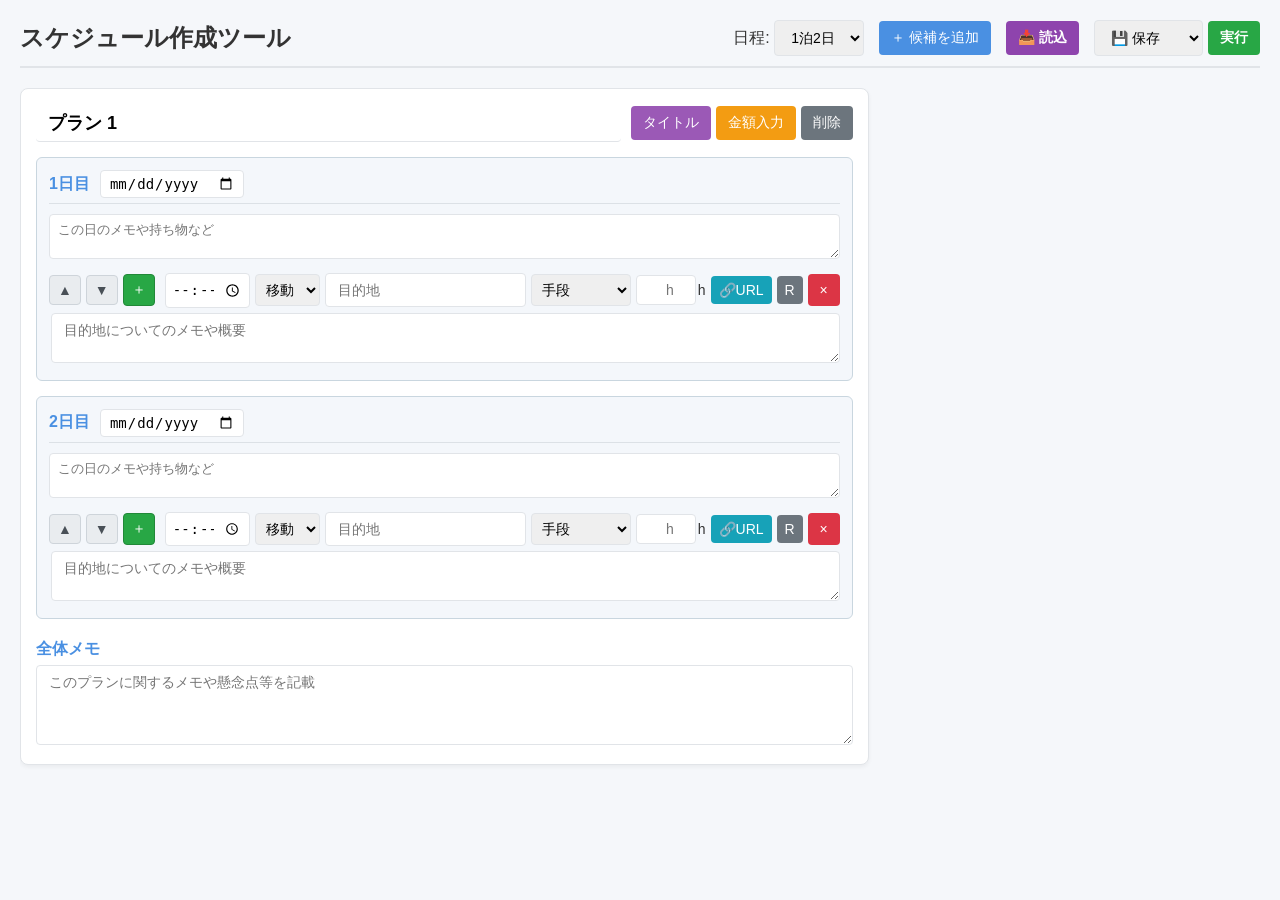
==== 予定作成ツールフォルダ/予定作成ツール.html @ b932021a "初版作成 初版作成" ====
<!DOCTYPE html>
<html lang="ja">
<head>
    <meta charset="UTF-8">
    <meta name="viewport" content="width=device-width, initial-scale=1.0, maximum-scale=1.0, user-scalable=no">
    <title>スケジュール作成ツール</title>
    <link rel="stylesheet" href="./css/style.css">
</head>
<body>

    <div class="header">
        <h2>スケジュール作成ツール</h2>
        <div class="controls">
            <label>
                日程: 
                <select id="durationSelect" onchange="handleDurationSelect()">
                    <option value="1">日帰り</option>
                    <option value="2" selected>1泊2日</option>
                    <option value="3">2泊3日</option>
                    <option value="other">その他</option>
                </select>
            </label>
            
            <span id="customDuration">
                <select id="customNights" onchange="updateCustomDaysOptions()"></select> 泊
                <select id="customDays" onchange="updateDuration()"></select> 日
            </span>

            <button onclick="addCandidate()">＋ 候補を追加</button>
            <button class="btn-import" onclick="openImportModal()">📥 読込</button>
            
            <div class="export-group">
                <select id="exportAction">
                    <option value="download">💾 保存</option>
                    <option value="copy">📋 コピー</option>
                </select>
                <button class="btn-save" onclick="executeExport()">実行</button>
            </div>
        </div>
    </div>

    <div class="candidates-container" id="candidatesContainer"></div>

    <div class="modal-overlay" id="importModal">
        <div class="modal-content">
            <h3 style="margin: 0;">テキストから復元</h3>
            <p style="margin: 0; font-size: 13px; color: #666;">コピーしたテキストデータを貼り付けてください。現在の入力内容は上書きされます。</p>
            <textarea id="importText" placeholder="【プラン名 N泊M日】..."></textarea>
            <div class="modal-actions">
                <button class="btn-secondary" onclick="closeImportModal()">キャンセル</button>
                <button class="btn-import" onclick="executeImport()">復元する</button>
            </div>
        </div>
    </div>

    <script src="./js/app.js"></script>
</body>
</html>
---- 予定作成ツールフォルダ/css/style.css ----
*, *::before, *::after { box-sizing: border-box; }
        
        :root {
            --primary-color: #4a90e2;
            --bg-color: #f5f7fa;
            --card-bg: #ffffff;
            --border-color: #e1e4e8;
        }
        
        body {
            font-family: -apple-system, BlinkMacSystemFont, "Segoe UI", Roboto, "Helvetica Neue", Arial, sans-serif;
            background-color: var(--bg-color);
            color: #333;
            margin: 0;
            padding: 20px;
        }
        
        .header {
            display: flex; justify-content: space-between; align-items: center;
            margin-bottom: 20px; padding-bottom: 10px; border-bottom: 2px solid var(--border-color);
            flex-wrap: wrap; gap: 15px;
        }
        .header h2 { margin: 0; }
        
        .controls {
            display: flex; gap: 15px; align-items: center; flex-wrap: wrap;
            margin-left: auto; justify-content: flex-end;
        }
        
        select, button, input, textarea {
            padding: 8px 12px; border: 1px solid var(--border-color);
            border-radius: 4px; font-size: 14px;
        }
        
        button {
            background-color: var(--primary-color); color: white; border: none;
            cursor: pointer; transition: background-color 0.2s; white-space: nowrap;
        }
        button:hover { background-color: #357abd; }
        
        .btn-secondary { background-color: #6c757d; }
        .btn-secondary:hover { background-color: #5a6268; }
        
        /* タイトルボタン */
        .btn-title-toggle { background-color: #9b59b6; }
        .btn-title-toggle:hover { background-color: #8e44ad; }
        
        .btn-cost { background-color: #f39c12; }
        .btn-cost:hover { background-color: #e67e22; }
        
        .btn-url-toggle { background-color: #17a2b8; padding: 6px 8px !important; }
        .btn-url-toggle:hover { background-color: #138496; }
        
        .btn-save { background-color: #28a745; font-weight: bold; }
        .btn-save:hover { background-color: #218838; }
        .btn-import { background-color: #8e44ad; font-weight: bold; }
        .btn-import:hover { background-color: #732d91; }
        
        /* 順番入れ替え・任意追加ボタン */
        .btn-move { background-color: #e9ecef; color: #495057; padding: 6px 8px !important; border: 1px solid #ced4da; }
        .btn-move:hover { background-color: #dde2e6; color: #333; }
        .btn-add-inline { background-color: #28a745; color: white; padding: 6px 8px !important; border: 1px solid #218838; margin-right: 5px; }
        .btn-add-inline:hover { background-color: #218838; }

        .export-group { display: flex; gap: 5px; align-items: center; }

        .candidates-container {
            display: flex; gap: 20px; overflow-x: auto; padding-bottom: 20px;
            -webkit-overflow-scrolling: touch; 
        }
        
        .candidate-card {
            background-color: var(--card-bg); border: 1px solid var(--border-color);
            border-radius: 8px; min-width: 800px; padding: 15px;
            box-shadow: 0 2px 4px rgba(0,0,0,0.05);
            display: flex; flex-direction: column; flex-shrink: 0;
        }
        
        .candidate-header {
            display: flex; justify-content: space-between; align-items: center;
            margin-bottom: 15px; gap: 10px;
        }
        .candidate-header input { font-size: 18px; font-weight: bold; flex-grow: 1; border: none; border-bottom: 1px solid var(--border-color); min-width: 0; }
        .card-actions { display: flex; gap: 5px; flex-wrap: wrap; }
        
        /* 各日のコンテナ (背景色設定) */
        .day-section { 
            margin-bottom: 15px; 
            border: 1px solid #c9d6df; 
            padding: 12px; 
            border-radius: 6px; 
            background-color: #f4f7fb; 
        }
        .day-title-wrapper { display: flex; align-items: center; gap: 10px; margin-bottom: 10px; border-bottom: 1px solid #dce1e6; padding-bottom: 5px; flex-wrap: wrap; }
        .day-title { font-weight: bold; color: var(--primary-color); white-space: nowrap; }
        .day-date { padding: 4px 8px; background-color: #fff; }
        .day-weekday { font-size: 13px; color: #555; }
        
        /* 各日のタイトル(テーマ)入力欄 */
        .day-title-container {
            display: none;
            align-items: center;
            gap: 5px;
            font-size: 14px;
            font-weight: bold;
            color: #555;
            flex-grow: 1;
            max-width: 350px;
        }
        .candidate-card.show-titles .day-title-container { display: inline-flex; }
        .day-subtitle {
            flex-grow: 1;
            padding: 4px 8px;
            border: 1px solid var(--border-color);
            border-radius: 4px;
            font-size: 14px;
            min-width: 0;
        }

        /* 日別メモ欄 */
        .day-memo-wrapper {
            margin-top: 10px;
            margin-bottom: 10px;
        }
        .day-memo-wrapper textarea {
            width: 100%;
            height: 45px;
            resize: vertical;
            padding: 6px 8px;
            font-size: 13px;
        }

        .event-item { margin-bottom: 12px; padding-bottom: 12px; border-bottom: 1px dashed #b9c5ce; }
        .event-item:last-child { border-bottom: none; margin-bottom: 0; padding-bottom: 0; }
        
        .event-row-top { display: flex; gap: 5px; margin-bottom: 5px; align-items: center; flex-wrap: wrap; }
        .event-row-middle { display: flex; padding-left: 2px; margin-bottom: 5px; }
        
        .event-row-bottom, .event-row-cost, .plan-costs-summary, .daily-cost-summary, .event-row-time-calc { display: none; }
        
        .event-item.show-url .event-row-bottom { display: flex; padding-left: 2px; margin-bottom: 5px; }
        
        .candidate-card.show-costs .event-row-cost { display: flex; gap: 10px; align-items: center; font-size: 13px; padding-left: 2px; margin-bottom: 5px; flex-wrap: wrap; }
        .candidate-card.show-costs .plan-costs-summary { display: block; }
        .candidate-card.show-costs .daily-cost-summary { display: inline-block; }
        
        .event-time { width: 85px; padding: 6px !important; }
        .event-type { width: 65px; padding: 6px !important; }
        .event-dest { flex-grow: 1; min-width: 100px; }
        
        .transport-group { display: inline-flex; gap: 5px; align-items: center; }
        .transport-type { width: 100px; padding: 6px !important; }
        .transport-other { width: 80px; padding: 6px !important; }
        
        .duration-group { display: inline-flex; gap: 2px; align-items: center; }
        .duration-time { width: 60px; padding: 6px !important; text-align: right; }
        
        .event-content { width: 100%; max-width: 100%; height: 50px; resize: vertical; font-family: inherit; }
        .event-url { width: 100%; max-width: 100%; }
        
        .cost-input { width: 80px; padding: 4px !important; margin-left: 5px; }
        
        .calc-time-result { font-size: 13px; color: #d35400; font-weight: bold; padding-left: 4px; }

        .btn-reset-event { background-color: #6c757d; padding: 6px 8px !important; }
        .btn-reset-event:hover { background-color: #5a6268; }
        .remove-row { background-color: #dc3545; padding: 0; width: 32px; height: 32px; display: flex; align-items: center; justify-content: center; flex-shrink: 0; }
        .remove-row:hover { background-color: #c82333; }
        
        .plan-costs-summary { margin-top: 10px; margin-bottom: 15px; padding: 10px; background: #eef2f5; border-radius: 4px; }
        .memo-section { margin-top: auto; padding-top: 5px; }
        .memo-section textarea { width: 100%; height: 80px; resize: vertical; }

        #customDuration { display: none; align-items: center; gap: 5px; }

        .modal-overlay {
            display: none; position: fixed; top: 0; left: 0; width: 100%; height: 100%;
            background: rgba(0,0,0,0.5); z-index: 1000; align-items: center; justify-content: center;
        }
        .modal-content {
            background: #fff; padding: 20px; border-radius: 8px; width: 90%; max-width: 600px;
            display: flex; flex-direction: column; gap: 10px;
        }
        .modal-content textarea { width: 100%; height: 250px; font-family: monospace; resize: vertical; }
        .modal-actions { display: flex; justify-content: flex-end; gap: 10px; }

        @media screen and (max-width: 768px) {
            body { padding: 10px; }
            select, button, input, textarea { font-size: 16px !important; }
            .candidate-card { min-width: 90vw; width: 90vw; padding: 10px; }
            .event-row-top { flex-wrap: wrap; }
            .event-time { flex: 0 0 85px; }
            .event-type { flex: 0 0 65px; }
            .event-dest { flex: 1 1 calc(100% - 170px); }
            .transport-group { flex: 1 1 100%; }
            .transport-type, .transport-other { flex: 1 1 45%; min-width: 80px; }
            .duration-group { flex: 1 1 100%; justify-content: flex-start; }
            .event-row-middle { padding-left: 0; }
            .candidate-card.show-costs .daily-cost-summary { display: block; width: 100%; margin-left: 0 !important; text-align: right; }
            .day-title-container { flex: 1 1 100%; order: 4; margin-top: 5px; }
            .daily-cost-summary { order: 3; }
        }
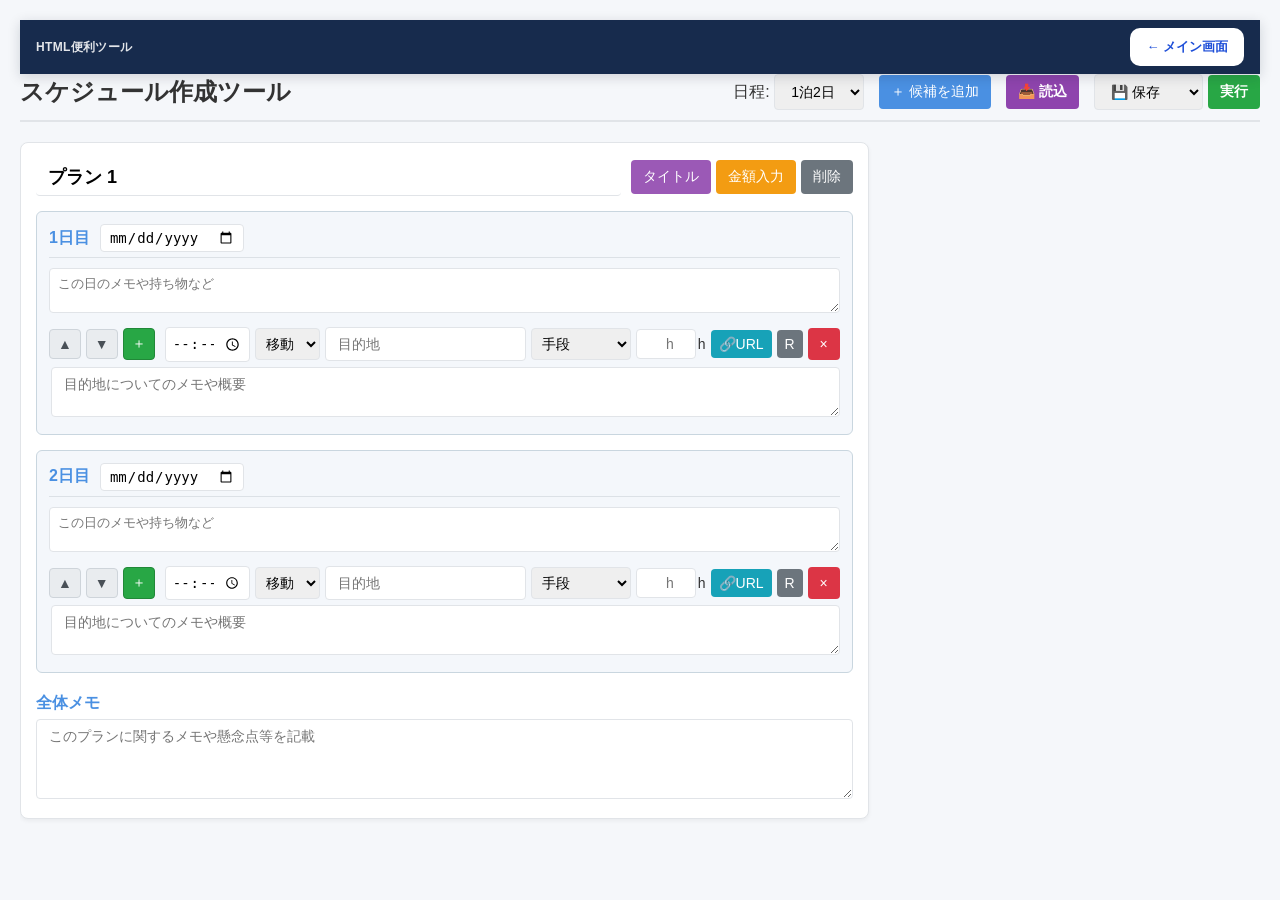
==== commit 0021aec5: "Ver2.4 メインへ戻るUIの統一 UIの統一とreadmeの更新" ====
--- a/予定作成ツールフォルダ/予定作成ツール.html
+++ b/予定作成ツールフォルダ/予定作成ツール.html
@@ -5,8 +5,81 @@
     <meta name="viewport" content="width=device-width, initial-scale=1.0, maximum-scale=1.0, user-scalable=no">
     <title>スケジュール作成ツール</title>
     <link rel="stylesheet" href="./css/style.css">
+<style id="common-tool-nav-style">
+/* 全ツール共通：メイン画面へ戻るナビゲーション */
+.common-tool-nav{position:sticky;top:0;z-index:9999;display:flex;align-items:center;justify-content:space-between;gap:12px;min-height:54px;padding:8px 16px;box-sizing:border-box;background:#172b4d;color:#fff;box-shadow:0 3px 12px rgba(15,23,42,.16);font-family:-apple-system,BlinkMacSystemFont,"Segoe UI","Noto Sans JP",Meiryo,sans-serif;}
+.common-tool-nav__label{font-size:12px;font-weight:700;letter-spacing:.03em;opacity:.88;white-space:nowrap;}
+.common-tool-nav__actions{display:flex;align-items:center;justify-content:flex-end;gap:8px;flex-wrap:wrap;}
+.common-tool-nav__button{display:inline-flex;align-items:center;justify-content:center;gap:8px;min-height:38px;padding:8px 15px;border:1px solid rgba(255,255,255,.45);border-radius:10px;background:#fff;color:#1d4ed8;text-decoration:none;font-size:13px;font-weight:800;line-height:1.2;white-space:nowrap;box-sizing:border-box;transition:background .15s ease,transform .15s ease;}
+.common-tool-nav__button:hover{background:#eaf1ff;transform:translateY(-1px);}
+.common-tool-nav__button:focus-visible{outline:3px solid #fbbf24;outline-offset:2px;}
+@media(max-width:520px){.common-tool-nav{min-height:50px;padding:7px 8px;gap:6px}.common-tool-nav__label{display:none}.common-tool-nav__actions{width:100%;justify-content:flex-start;gap:6px}.common-tool-nav__button{min-height:36px;padding:7px 9px;font-size:11px}}
+</style>
+<style id="tool-header-spacing-fix">
+  /* 共通ナビとツール本体を見やすく分離 */
+  .unified-home-nav{
+    margin-bottom:16px;
+  }
+
+  /* ツール本体上部の操作UIが詰まらないようにする */
+  .tool-header,
+  .toolbar,
+  .topbar,
+  .header,
+  header{
+    box-sizing:border-box;
+  }
+
+  @media (max-width: 1100px){
+    .tool-header,
+    .toolbar,
+    .topbar,
+    .header,
+    header{
+      flex-wrap:wrap !important;
+      row-gap:10px !important;
+    }
+
+    .tool-header > *,
+    .toolbar > *,
+    .topbar > *,
+    .header > *,
+    header > *{
+      min-width:0;
+    }
+  }
+
+  @media (max-width: 760px){
+    .unified-home-nav{
+      margin-bottom:14px;
+    }
+
+    .tool-header,
+    .toolbar,
+    .topbar,
+    .header,
+    header{
+      gap:8px !important;
+      align-items:flex-start !important;
+    }
+
+    button,
+    select,
+    input[type="button"],
+    input[type="submit"]{
+      min-height:38px;
+    }
+  }
+</style>
 </head>
 <body>
+<nav class="common-tool-nav" aria-label="ツールナビゲーション">
+  <span class="common-tool-nav__label">HTML便利ツール</span>
+  <div class="common-tool-nav__actions">
+    <a class="common-tool-nav__button" href="../index.html" aria-label="メイン画面へ戻る">← メイン画面</a>
+  </div>
+</nav>
+
 
     <div class="header">
         <h2>スケジュール作成ツール</h2>
